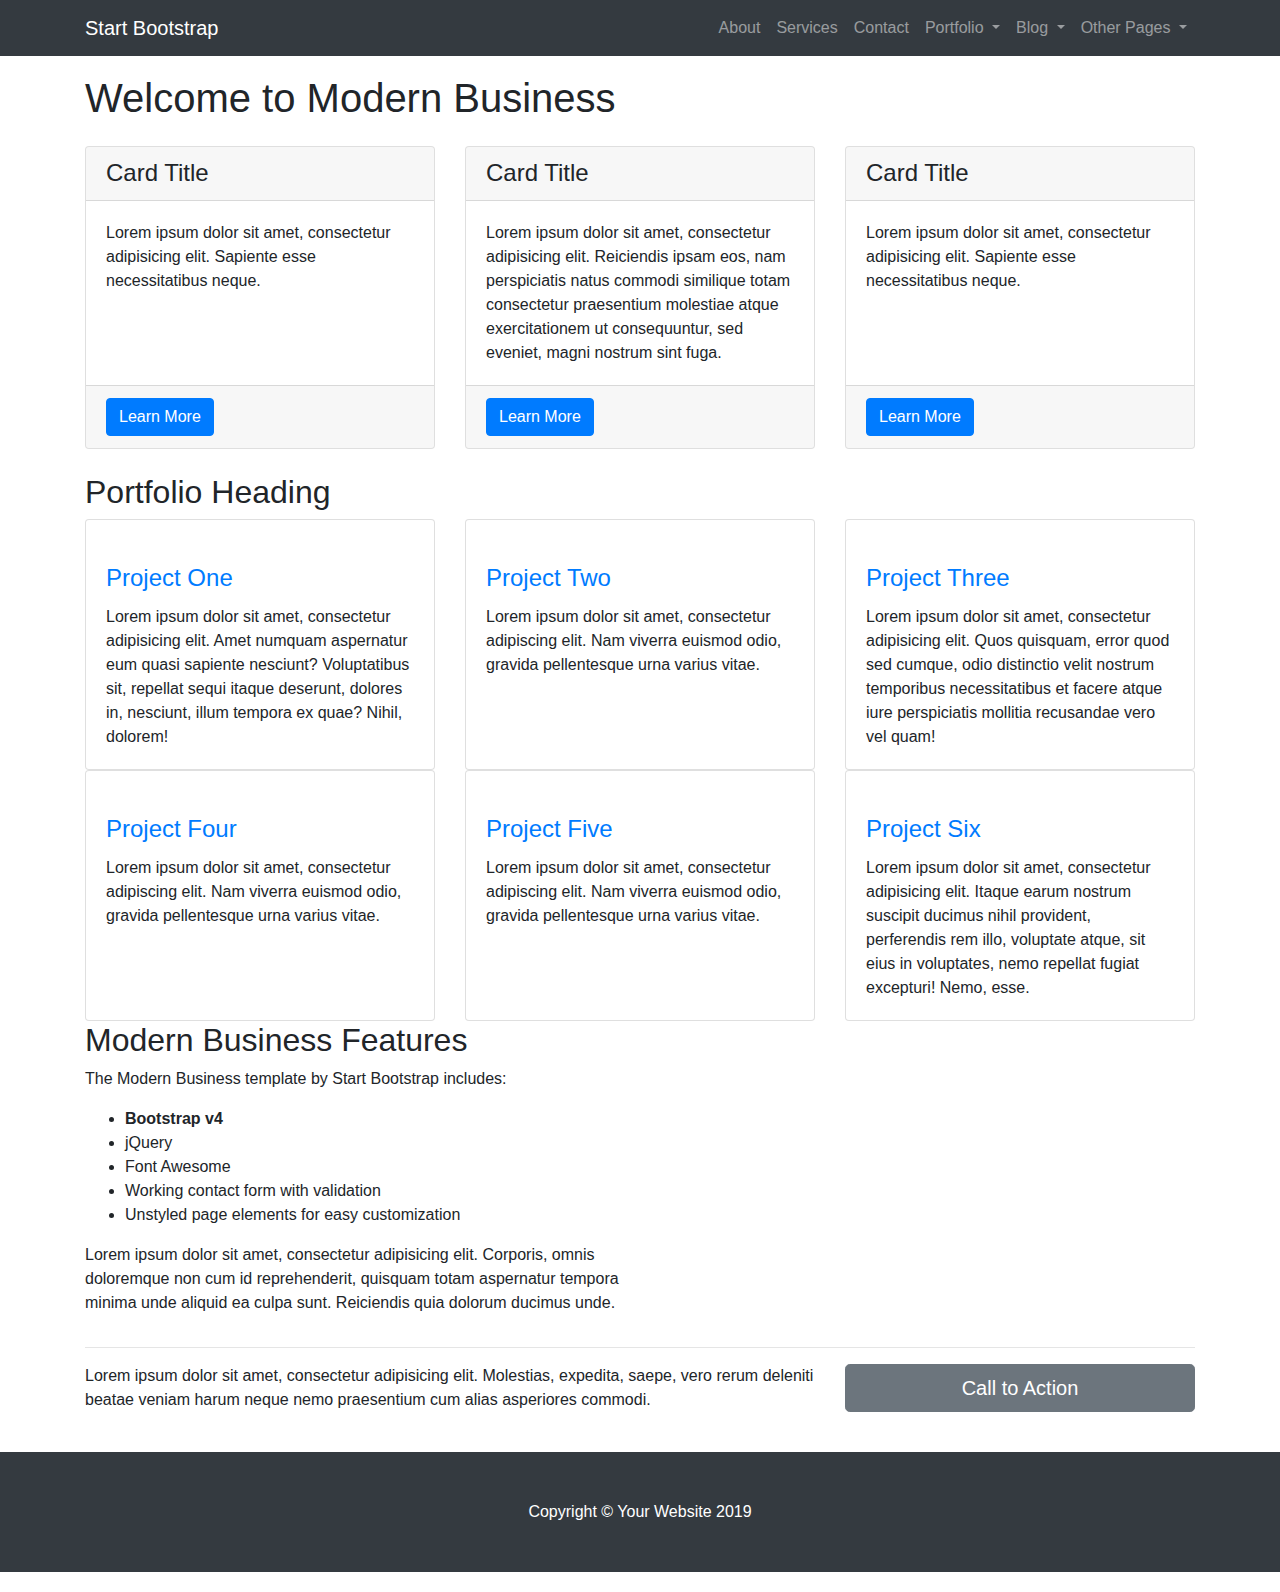
==== index.html @ 8ac65d3d "Initial commit" ====
<!doctype html>
<!--[if lt IE 7]>      <html class="no-js lt-ie9 lt-ie8 lt-ie7" lang=""> <![endif]-->
<!--[if IE 7]>         <html class="no-js lt-ie9 lt-ie8" lang=""> <![endif]-->
<!--[if IE 8]>         <html class="no-js lt-ie9" lang=""> <![endif]-->
<!--[if gt IE 8]><!-->
<html class="no-js" lang="">
<!--<![endif]-->

<head>
  <meta charset="utf-8">
  <meta http-equiv="X-UA-Compatible" content="IE=edge,chrome=1">
  <title></title>
  <meta name="description" content="">
  <meta name="viewport" content="width=device-width, initial-scale=1">
  <link rel="apple-touch-icon" href="apple-touch-icon.png">

  <link rel="stylesheet" href="https://stackpath.bootstrapcdn.com/bootstrap/4.3.1/css/bootstrap.min.css"
    integrity="sha384-ggOyR0iXCbMQv3Xipma34MD+dH/1fQ784/j6cY/iJTQUOhcWr7x9JvoRxT2MZw1T" crossorigin="anonymous">
  <style>
    body {
      padding-top: 50px;
      padding-bottom: 20px;
    }
  </style>
  <link rel="stylesheet" href="css/main.css">

</head>

<body>

  <body>

    <!-- Navigation -->
    <nav class="navbar fixed-top navbar-expand-lg navbar-dark bg-dark fixed-top">
      <div class="container">
        <a class="navbar-brand" href="index.html">Start Bootstrap</a>
        <button class="navbar-toggler navbar-toggler-right" type="button" data-toggle="collapse" data-target="#navbarResponsive" aria-controls="navbarResponsive" aria-expanded="false" aria-label="Toggle navigation">
          <span class="navbar-toggler-icon"></span>
        </button>
        <div class="collapse navbar-collapse" id="navbarResponsive">
          <ul class="navbar-nav ml-auto">
            <li class="nav-item">
              <a class="nav-link" href="about.html">About</a>
            </li>
            <li class="nav-item">
              <a class="nav-link" href="services.html">Services</a>
            </li>
            <li class="nav-item">
              <a class="nav-link" href="contact.html">Contact</a>
            </li>
            <li class="nav-item dropdown">
              <a class="nav-link dropdown-toggle" href="#" id="navbarDropdownPortfolio" data-toggle="dropdown" aria-haspopup="true" aria-expanded="false">
                Portfolio
              </a>
              <div class="dropdown-menu dropdown-menu-right" aria-labelledby="navbarDropdownPortfolio">
                <a class="dropdown-item" href="portfolio-1-col.html">1 Column Portfolio</a>
                <a class="dropdown-item" href="portfolio-2-col.html">2 Column Portfolio</a>
                <a class="dropdown-item" href="portfolio-3-col.html">3 Column Portfolio</a>
                <a class="dropdown-item" href="portfolio-4-col.html">4 Column Portfolio</a>
                <a class="dropdown-item" href="portfolio-item.html">Single Portfolio Item</a>
              </div>
            </li>
            <li class="nav-item dropdown">
              <a class="nav-link dropdown-toggle" href="#" id="navbarDropdownBlog" data-toggle="dropdown" aria-haspopup="true" aria-expanded="false">
                Blog
              </a>
              <div class="dropdown-menu dropdown-menu-right" aria-labelledby="navbarDropdownBlog">
                <a class="dropdown-item" href="blog-home-1.html">Blog Home 1</a>
                <a class="dropdown-item" href="blog-home-2.html">Blog Home 2</a>
                <a class="dropdown-item" href="blog-post.html">Blog Post</a>
              </div>
            </li>
            <li class="nav-item dropdown">
              <a class="nav-link dropdown-toggle" href="#" id="navbarDropdownBlog" data-toggle="dropdown" aria-haspopup="true" aria-expanded="false">
                Other Pages
              </a>
              <div class="dropdown-menu dropdown-menu-right" aria-labelledby="navbarDropdownBlog">
                <a class="dropdown-item" href="full-width.html">Full Width Page</a>
                <a class="dropdown-item" href="sidebar.html">Sidebar Page</a>
                <a class="dropdown-item" href="faq.html">FAQ</a>
                <a class="dropdown-item" href="404.html">404</a>
                <a class="dropdown-item" href="pricing.html">Pricing Table</a>
              </div>
            </li>
          </ul>
        </div>
      </div>
    </nav>
  
    <header>
      <div id="carouselExampleIndicators" class="carousel slide" data-ride="carousel">
        <ol class="carousel-indicators">
          <li data-target="#carouselExampleIndicators" data-slide-to="0" class="active"></li>
          <li data-target="#carouselExampleIndicators" data-slide-to="1"></li>
          <li data-target="#carouselExampleIndicators" data-slide-to="2"></li>
        </ol>
        <div class="carousel-inner" role="listbox">
          <!-- Slide One - Set the background image for this slide in the line below -->
          <div class="carousel-item active" style="background-image: url('http://placehold.it/1900x1080')">
            <div class="carousel-caption d-none d-md-block">
              <h3>First Slide</h3>
              <p>This is a description for the first slide.</p>
            </div>
          </div>
          <!-- Slide Two - Set the background image for this slide in the line below -->
          <div class="carousel-item" style="background-image: url('http://placehold.it/1900x1080')">
            <div class="carousel-caption d-none d-md-block">
              <h3>Second Slide</h3>
              <p>This is a description for the second slide.</p>
            </div>
          </div>
          <!-- Slide Three - Set the background image for this slide in the line below -->
          <div class="carousel-item" style="background-image: url('http://placehold.it/1900x1080')">
            <div class="carousel-caption d-none d-md-block">
              <h3>Third Slide</h3>
              <p>This is a description for the third slide.</p>
            </div>
          </div>
        </div>
        <a class="carousel-control-prev" href="#carouselExampleIndicators" role="button" data-slide="prev">
          <span class="carousel-control-prev-icon" aria-hidden="true"></span>
          <span class="sr-only">Previous</span>
        </a>
        <a class="carousel-control-next" href="#carouselExampleIndicators" role="button" data-slide="next">
          <span class="carousel-control-next-icon" aria-hidden="true"></span>
          <span class="sr-only">Next</span>
        </a>
      </div>
    </header>
  
    <!-- Page Content -->
    <div class="container">
  
      <h1 class="my-4">Welcome to Modern Business</h1>
  
      <!-- Marketing Icons Section -->
      <div class="row">
        <div class="col-lg-4 mb-4">
          <div class="card h-100">
            <h4 class="card-header">Card Title</h4>
            <div class="card-body">
              <p class="card-text">Lorem ipsum dolor sit amet, consectetur adipisicing elit. Sapiente esse necessitatibus neque.</p>
            </div>
            <div class="card-footer">
              <a href="#" class="btn btn-primary">Learn More</a>
            </div>
          </div>
        </div>
        <div class="col-lg-4 mb-4">
          <div class="card h-100">
            <h4 class="card-header">Card Title</h4>
            <div class="card-body">
              <p class="card-text">Lorem ipsum dolor sit amet, consectetur adipisicing elit. Reiciendis ipsam eos, nam perspiciatis natus commodi similique totam consectetur praesentium molestiae atque exercitationem ut consequuntur, sed eveniet, magni nostrum sint fuga.</p>
            </div>
            <div class="card-footer">
              <a href="#" class="btn btn-primary">Learn More</a>
            </div>
          </div>
        </div>
        <div class="col-lg-4 mb-4">
          <div class="card h-100">
            <h4 class="card-header">Card Title</h4>
            <div class="card-body">
              <p class="card-text">Lorem ipsum dolor sit amet, consectetur adipisicing elit. Sapiente esse necessitatibus neque.</p>
            </div>
            <div class="card-footer">
              <a href="#" class="btn btn-primary">Learn More</a>
            </div>
          </div>
        </div>
      </div>
      <!-- /.row -->
  
      <!-- Portfolio Section -->
      <h2>Portfolio Heading</h2>
  
      <div class="row">
        <div class="col-lg-4 col-sm-6 portfolio-item">
          <div class="card h-100">
            <a href="#"><img class="card-img-top" src="http://placehold.it/700x400" alt=""></a>
            <div class="card-body">
              <h4 class="card-title">
                <a href="#">Project One</a>
              </h4>
              <p class="card-text">Lorem ipsum dolor sit amet, consectetur adipisicing elit. Amet numquam aspernatur eum quasi sapiente nesciunt? Voluptatibus sit, repellat sequi itaque deserunt, dolores in, nesciunt, illum tempora ex quae? Nihil, dolorem!</p>
            </div>
          </div>
        </div>
        <div class="col-lg-4 col-sm-6 portfolio-item">
          <div class="card h-100">
            <a href="#"><img class="card-img-top" src="http://placehold.it/700x400" alt=""></a>
            <div class="card-body">
              <h4 class="card-title">
                <a href="#">Project Two</a>
              </h4>
              <p class="card-text">Lorem ipsum dolor sit amet, consectetur adipiscing elit. Nam viverra euismod odio, gravida pellentesque urna varius vitae.</p>
            </div>
          </div>
        </div>
        <div class="col-lg-4 col-sm-6 portfolio-item">
          <div class="card h-100">
            <a href="#"><img class="card-img-top" src="http://placehold.it/700x400" alt=""></a>
            <div class="card-body">
              <h4 class="card-title">
                <a href="#">Project Three</a>
              </h4>
              <p class="card-text">Lorem ipsum dolor sit amet, consectetur adipisicing elit. Quos quisquam, error quod sed cumque, odio distinctio velit nostrum temporibus necessitatibus et facere atque iure perspiciatis mollitia recusandae vero vel quam!</p>
            </div>
          </div>
        </div>
        <div class="col-lg-4 col-sm-6 portfolio-item">
          <div class="card h-100">
            <a href="#"><img class="card-img-top" src="http://placehold.it/700x400" alt=""></a>
            <div class="card-body">
              <h4 class="card-title">
                <a href="#">Project Four</a>
              </h4>
              <p class="card-text">Lorem ipsum dolor sit amet, consectetur adipiscing elit. Nam viverra euismod odio, gravida pellentesque urna varius vitae.</p>
            </div>
          </div>
        </div>
        <div class="col-lg-4 col-sm-6 portfolio-item">
          <div class="card h-100">
            <a href="#"><img class="card-img-top" src="http://placehold.it/700x400" alt=""></a>
            <div class="card-body">
              <h4 class="card-title">
                <a href="#">Project Five</a>
              </h4>
              <p class="card-text">Lorem ipsum dolor sit amet, consectetur adipiscing elit. Nam viverra euismod odio, gravida pellentesque urna varius vitae.</p>
            </div>
          </div>
        </div>
        <div class="col-lg-4 col-sm-6 portfolio-item">
          <div class="card h-100">
            <a href="#"><img class="card-img-top" src="http://placehold.it/700x400" alt=""></a>
            <div class="card-body">
              <h4 class="card-title">
                <a href="#">Project Six</a>
              </h4>
              <p class="card-text">Lorem ipsum dolor sit amet, consectetur adipisicing elit. Itaque earum nostrum suscipit ducimus nihil provident, perferendis rem illo, voluptate atque, sit eius in voluptates, nemo repellat fugiat excepturi! Nemo, esse.</p>
            </div>
          </div>
        </div>
      </div>
      <!-- /.row -->
  
      <!-- Features Section -->
      <div class="row">
        <div class="col-lg-6">
          <h2>Modern Business Features</h2>
          <p>The Modern Business template by Start Bootstrap includes:</p>
          <ul>
            <li>
              <strong>Bootstrap v4</strong>
            </li>
            <li>jQuery</li>
            <li>Font Awesome</li>
            <li>Working contact form with validation</li>
            <li>Unstyled page elements for easy customization</li>
          </ul>
          <p>Lorem ipsum dolor sit amet, consectetur adipisicing elit. Corporis, omnis doloremque non cum id reprehenderit, quisquam totam aspernatur tempora minima unde aliquid ea culpa sunt. Reiciendis quia dolorum ducimus unde.</p>
        </div>
        <div class="col-lg-6">
          <img class="img-fluid rounded" src="http://placehold.it/700x450" alt="">
        </div>
      </div>
      <!-- /.row -->
  
      <hr>
  
      <!-- Call to Action Section -->
      <div class="row mb-4">
        <div class="col-md-8">
          <p>Lorem ipsum dolor sit amet, consectetur adipisicing elit. Molestias, expedita, saepe, vero rerum deleniti beatae veniam harum neque nemo praesentium cum alias asperiores commodi.</p>
        </div>
        <div class="col-md-4">
          <a class="btn btn-lg btn-secondary btn-block" href="#">Call to Action</a>
        </div>
      </div>
  
    </div>
    <!-- /.container -->
  
    <!-- Footer -->
    <footer class="py-5 bg-dark">
      <div class="container">
        <p class="m-0 text-center text-white">Copyright &copy; Your Website 2019</p>
      </div>
      <!-- /.container -->
    </footer>
  
  </div> <!-- /container -->
  <script src="https://code.jquery.com/jquery-3.3.1.slim.min.js"
    integrity="sha384-q8i/X+965DzO0rT7abK41JStQIAqVgRVzpbzo5smXKp4YfRvH+8abtTE1Pi6jizo" crossorigin="anonymous">
  </script>
  <script src="https://cdnjs.cloudflare.com/ajax/libs/popper.js/1.14.7/umd/popper.min.js"
    integrity="sha384-UO2eT0CpHqdSJQ6hJty5KVphtPhzWj9WO1clHTMGa3JDZwrnQq4sF86dIHNDz0W1" crossorigin="anonymous">
  </script>
  <script src="https://stackpath.bootstrapcdn.com/bootstrap/4.3.1/js/bootstrap.min.js"
    integrity="sha384-JjSmVgyd0p3pXB1rRibZUAYoIIy6OrQ6VrjIEaFf/nJGzIxFDsf4x0xIM+B07jRM" crossorigin="anonymous">
  </script>

  <script src="js/main.js"></script>

</body>

</html>
---- css/main.css ----
/* ==========================================================================
   Author's custom styles
   ========================================================================== */
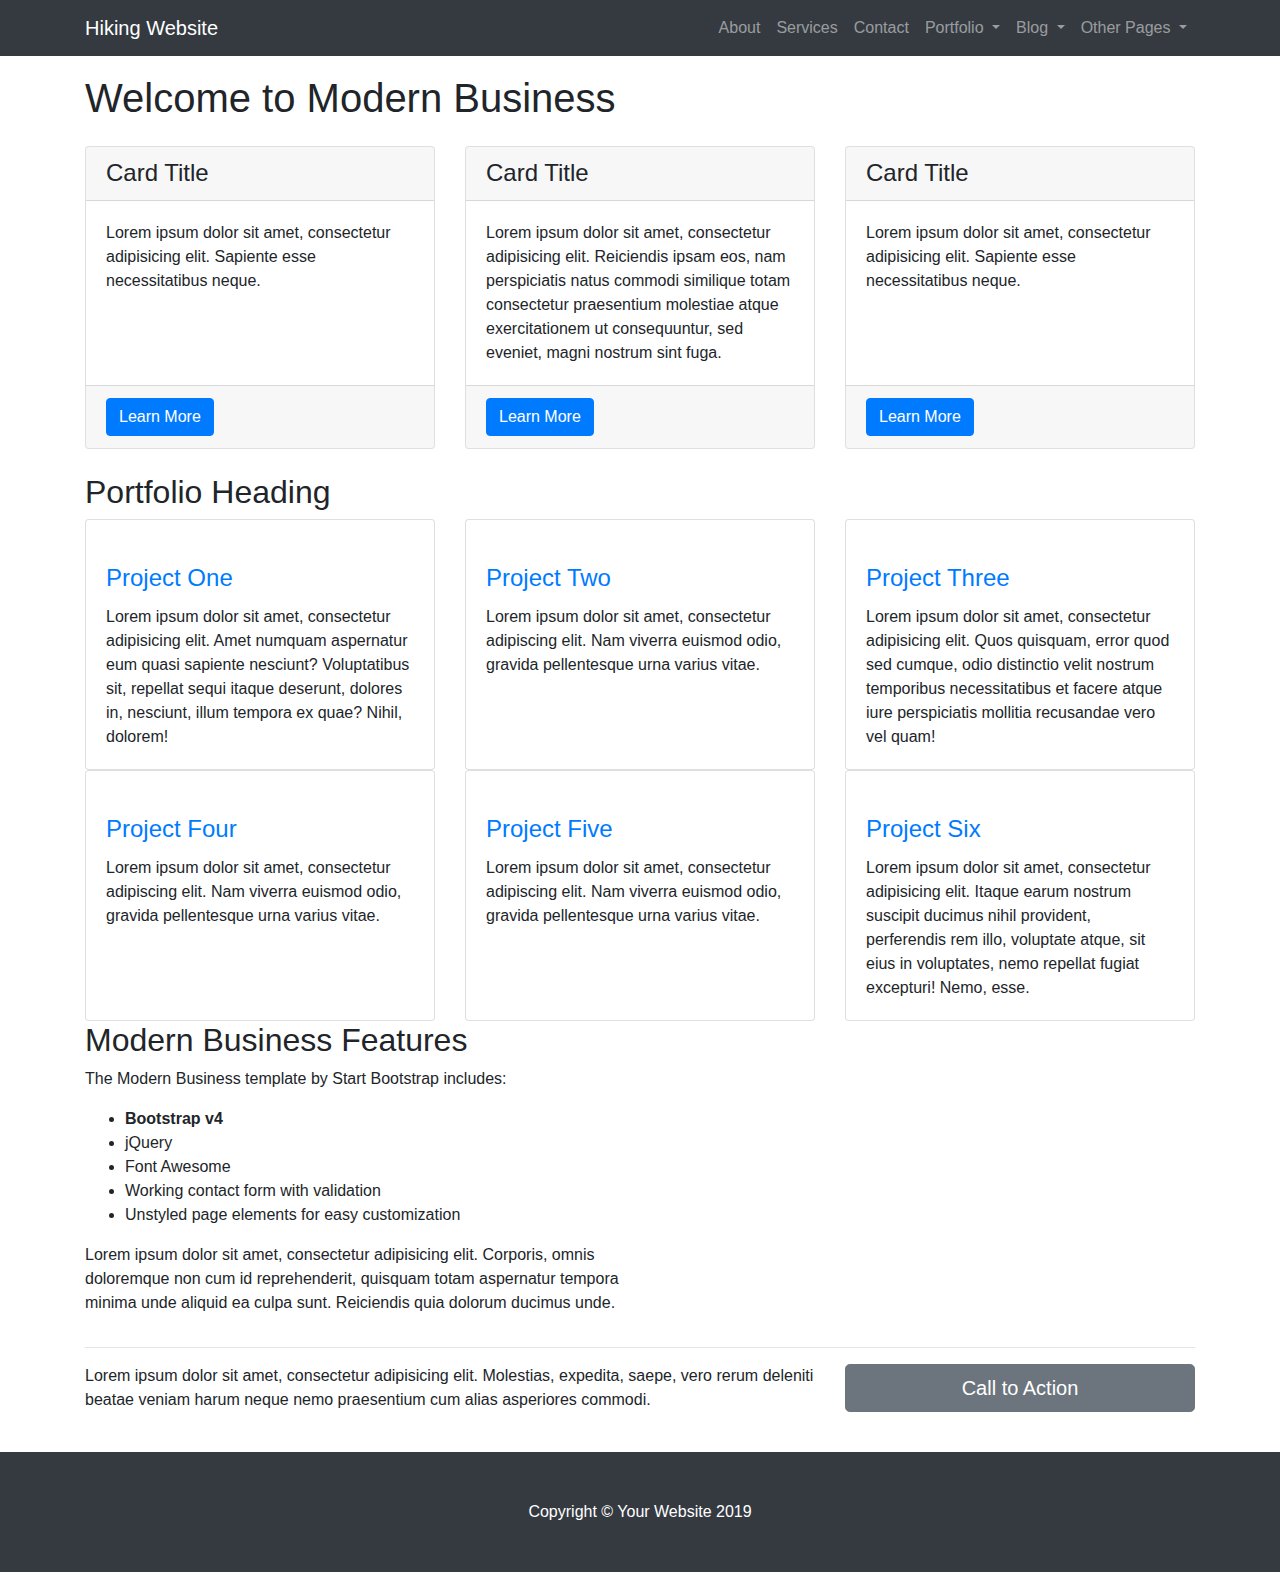
==== commit 7c68fbbe: "placeholder brand navigation" ====
--- a/index.html
+++ b/index.html
@@ -16,6 +16,9 @@
 
   <link rel="stylesheet" href="https://stackpath.bootstrapcdn.com/bootstrap/4.3.1/css/bootstrap.min.css"
     integrity="sha384-ggOyR0iXCbMQv3Xipma34MD+dH/1fQ784/j6cY/iJTQUOhcWr7x9JvoRxT2MZw1T" crossorigin="anonymous">
+
+
+
   <style>
     body {
       padding-top: 50px;
@@ -33,7 +36,7 @@
     <!-- Navigation -->
     <nav class="navbar fixed-top navbar-expand-lg navbar-dark bg-dark fixed-top">
       <div class="container">
-        <a class="navbar-brand" href="index.html">Start Bootstrap</a>
+        <a class="navbar-brand" href="index.html">Hiking Website</a>
         <button class="navbar-toggler navbar-toggler-right" type="button" data-toggle="collapse" data-target="#navbarResponsive" aria-controls="navbarResponsive" aria-expanded="false" aria-label="Toggle navigation">
           <span class="navbar-toggler-icon"></span>
         </button>
@@ -302,6 +305,7 @@
 
   <script src="js/main.js"></script>
 
+
 </body>
 
 </html>--- a/css/main.css
+++ b/css/main.css
@@ -3,6 +3,10 @@
 /* ==========================================================================
    Author's custom styles
    ========================================================================== */
+
+#check-in-item {
+   display: none;
+}
 
 
 
@@ -18,5 +22,3 @@
 
 
 
-
-
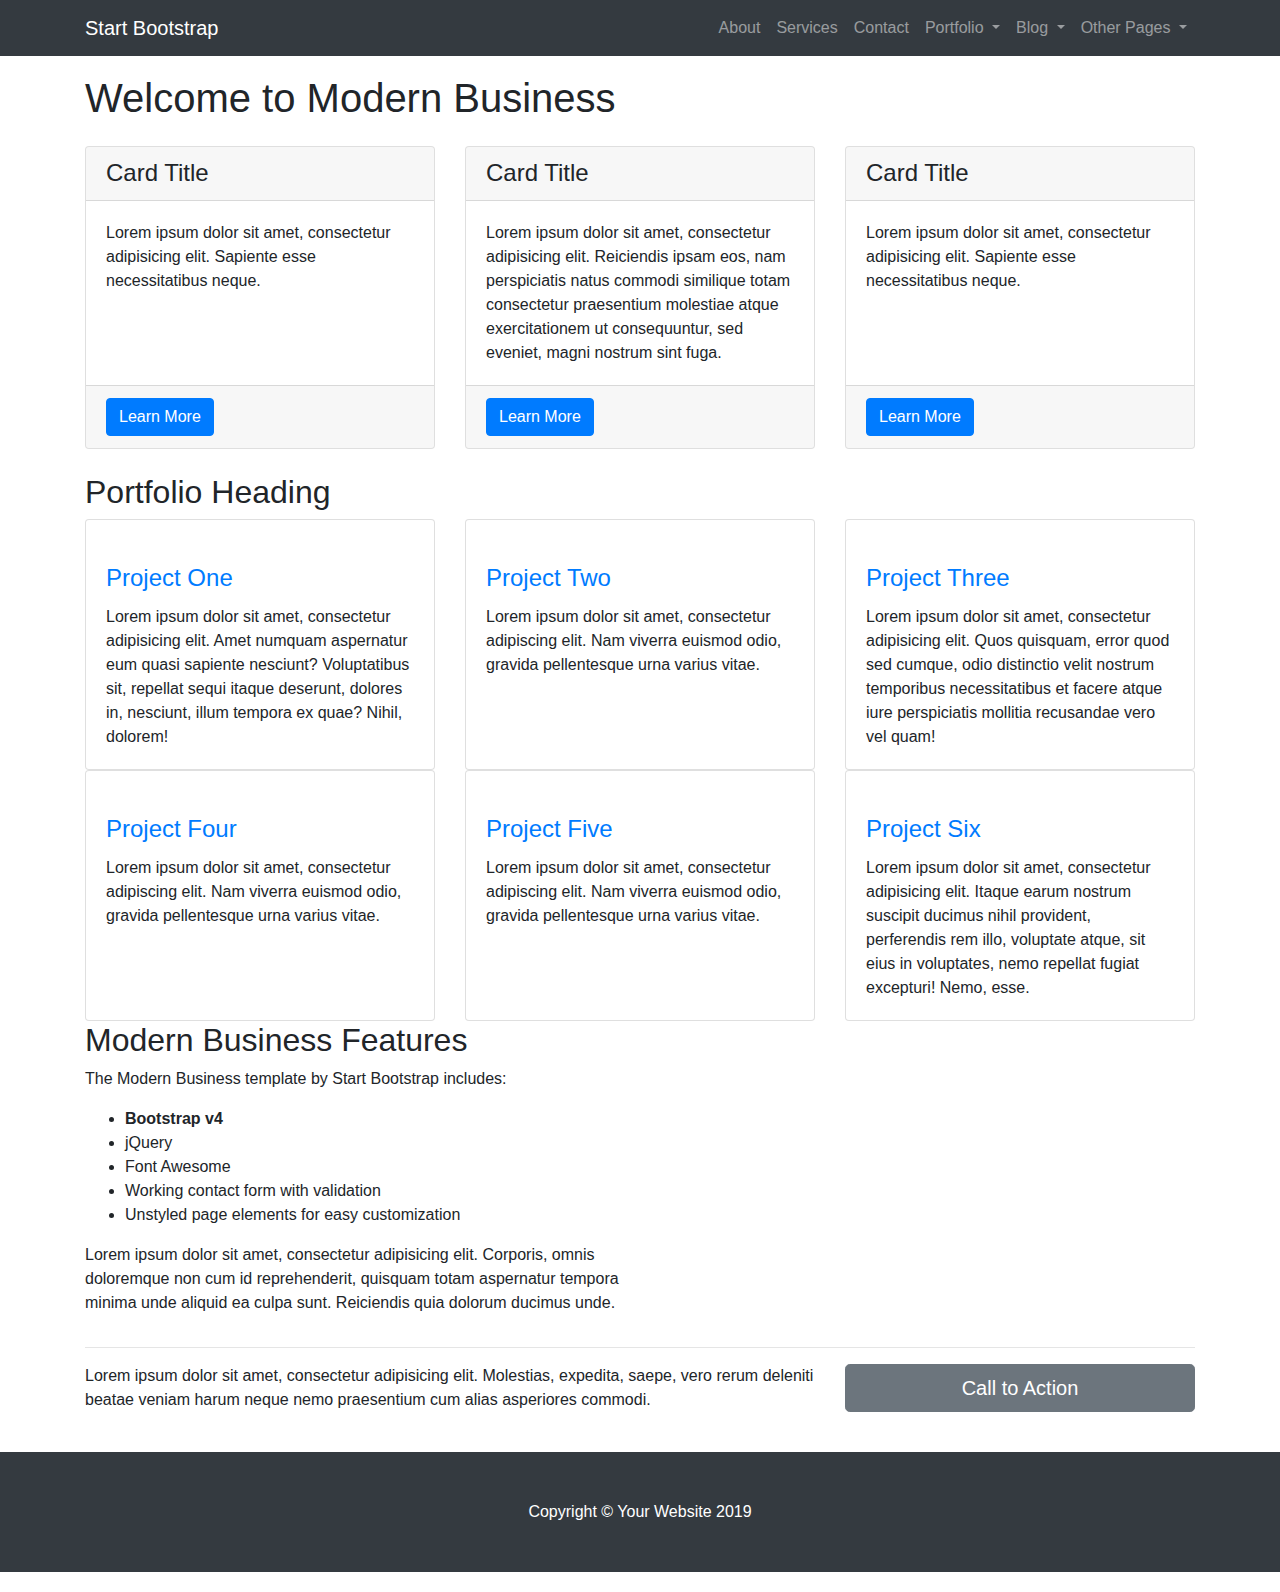
==== commit 0ff6e01f: "adding changes for issue 2 Web Analytics most popular pages" ====
--- a/index.html
+++ b/index.html
@@ -17,6 +17,17 @@
   <link rel="stylesheet" href="https://stackpath.bootstrapcdn.com/bootstrap/4.3.1/css/bootstrap.min.css"
     integrity="sha384-ggOyR0iXCbMQv3Xipma34MD+dH/1fQ784/j6cY/iJTQUOhcWr7x9JvoRxT2MZw1T" crossorigin="anonymous">
 
+<!-- Web Analytics Opt Out-->
+<script src="js/web-analytics-opt-out.js"></script>
+<!-- Global site tag (gtag.js) - Google Analytics -->
+<script async src="https://www.googletagmanager.com/gtag/js?id=UA-173559944-1"></script>
+<script>
+  window.dataLayer = window.dataLayer || [];
+  function gtag(){dataLayer.push(arguments);}
+  gtag('js', new Date());
+
+  gtag('config', 'UA-173559944-1');
+</script>
 
 
   <style>
@@ -27,6 +38,7 @@
   </style>
   <link rel="stylesheet" href="css/main.css">
 
+
 </head>
 
 <body>
@@ -36,7 +48,7 @@
     <!-- Navigation -->
     <nav class="navbar fixed-top navbar-expand-lg navbar-dark bg-dark fixed-top">
       <div class="container">
-        <a class="navbar-brand" href="index.html">Hiking Website</a>
+        <a class="navbar-brand" href="index.html">Start Bootstrap</a>
         <button class="navbar-toggler navbar-toggler-right" type="button" data-toggle="collapse" data-target="#navbarResponsive" aria-controls="navbarResponsive" aria-expanded="false" aria-label="Toggle navigation">
           <span class="navbar-toggler-icon"></span>
         </button>
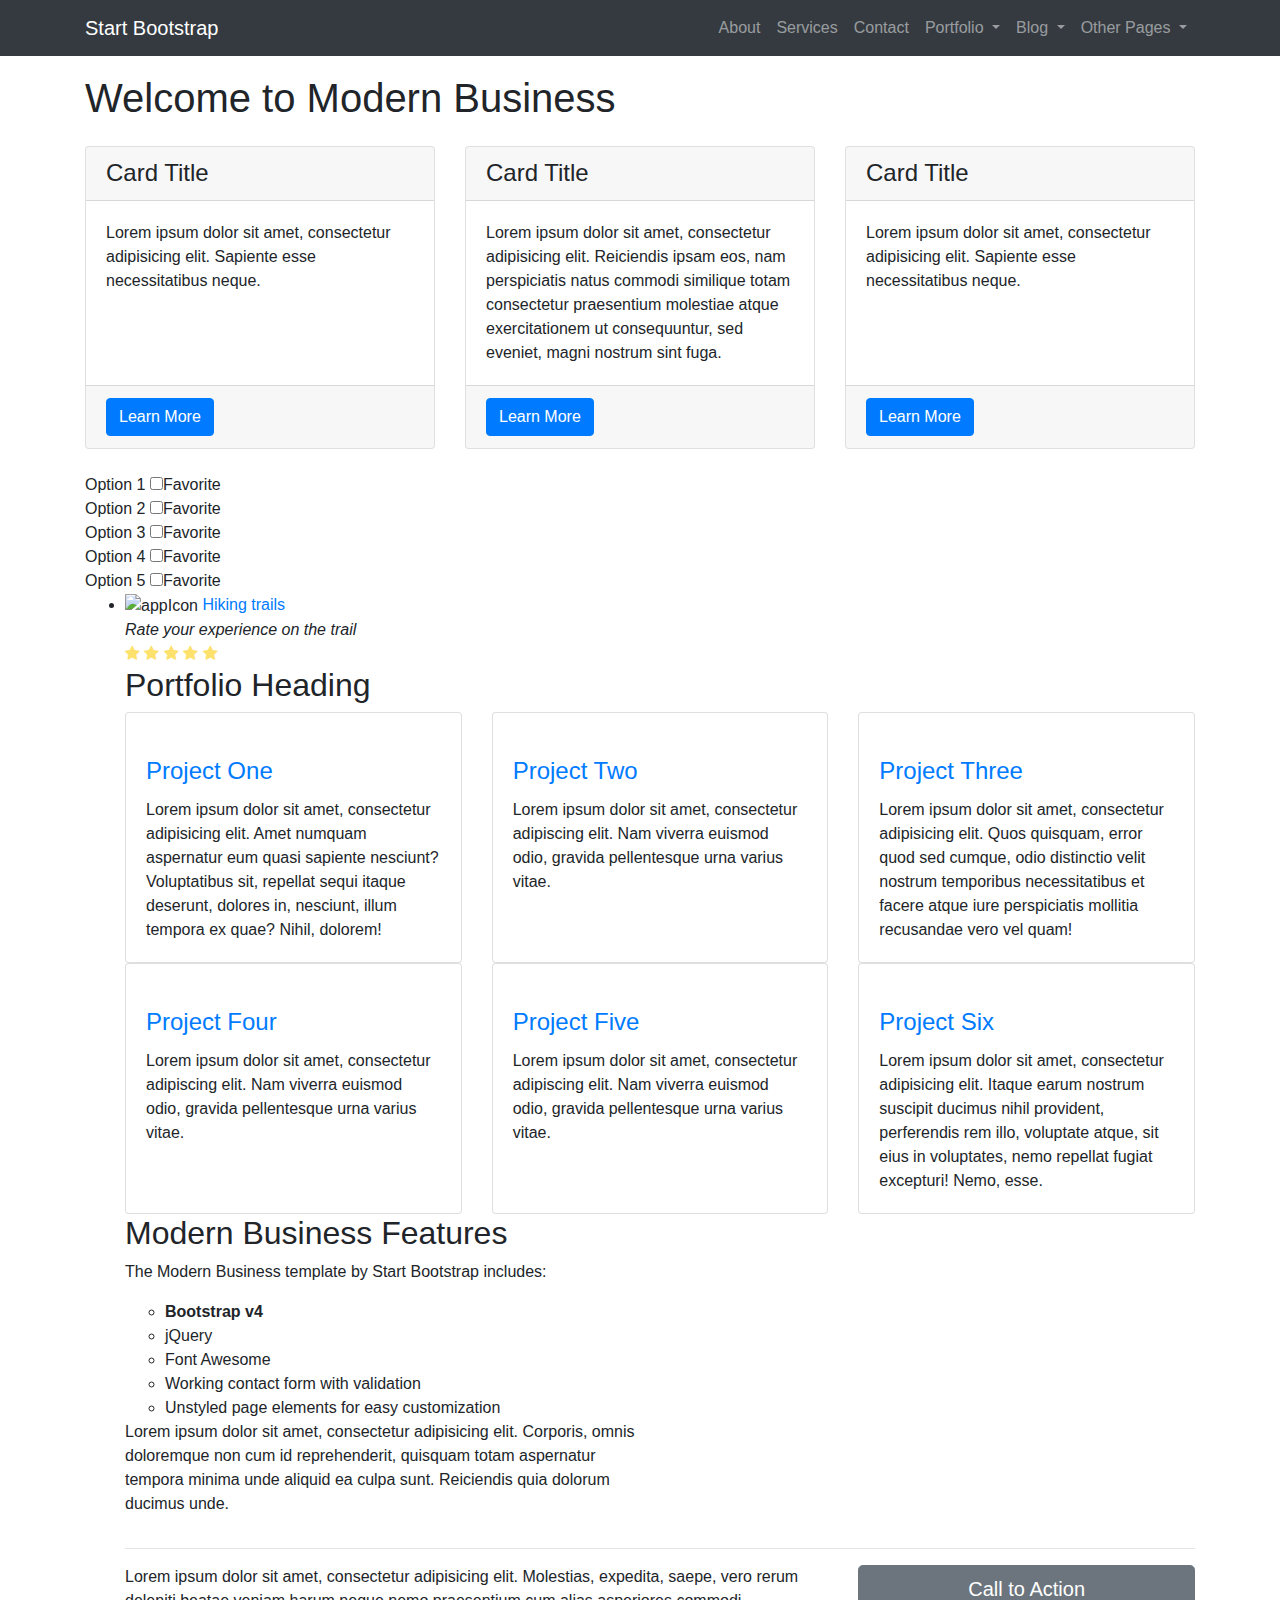
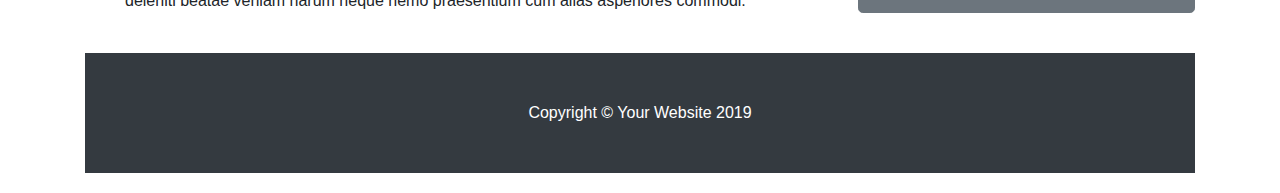
==== commit 2c3b81f3: "add user rating" ====
--- a/index.html
+++ b/index.html
@@ -3,7 +3,7 @@
 <!--[if IE 7]>         <html class="no-js lt-ie9 lt-ie8" lang=""> <![endif]-->
 <!--[if IE 8]>         <html class="no-js lt-ie9" lang=""> <![endif]-->
 <!--[if gt IE 8]><!-->
-<html class="no-js" lang="">
+<html class="no-js" lang="en">
 <!--<![endif]-->
 
 <head>
@@ -14,20 +14,14 @@
   <meta name="viewport" content="width=device-width, initial-scale=1">
   <link rel="apple-touch-icon" href="apple-touch-icon.png">
 
+  <!-- Custom styles for this template -->
+  <link href="css/modern-business.css" rel="stylesheet">
+  <link href="css/style.css" rel="stylesheet">
+  
   <link rel="stylesheet" href="https://stackpath.bootstrapcdn.com/bootstrap/4.3.1/css/bootstrap.min.css"
     integrity="sha384-ggOyR0iXCbMQv3Xipma34MD+dH/1fQ784/j6cY/iJTQUOhcWr7x9JvoRxT2MZw1T" crossorigin="anonymous">
-
-<!-- Web Analytics Opt Out-->
-<script src="js/web-analytics-opt-out.js"></script>
-<!-- Global site tag (gtag.js) - Google Analytics -->
-<script async src="https://www.googletagmanager.com/gtag/js?id=UA-173559944-1"></script>
-<script>
-  window.dataLayer = window.dataLayer || [];
-  function gtag(){dataLayer.push(arguments);}
-  gtag('js', new Date());
-
-  gtag('config', 'UA-173559944-1');
-</script>
+<!-- Add icon library-- User Rating -->
+<link rel="stylesheet" href="https://cdnjs.cloudflare.com/ajax/libs/font-awesome/4.7.0/css/font-awesome.min.css">
 
 
   <style>
@@ -37,7 +31,6 @@
     }
   </style>
   <link rel="stylesheet" href="css/main.css">
-
 
 </head>
 
@@ -185,7 +178,33 @@
         </div>
       </div>
       <!-- /.row -->
-  
+
+
+      <!-- Add a favorite button-->
+      <form>   
+        <div id="scrollbox" class="" sytle="display: block">
+            <div id="1">Option 1 <input type='checkbox' class='handleFavorite'>Favorite</div>
+            <div id="2">Option 2 <input type='checkbox' class='handleFavorite'>Favorite</div>
+            <div id="3">Option 3 <input type='checkbox' class='handleFavorite'>Favorite</div>
+            <div id="4">Option 4 <input type='checkbox' class='handleFavorite'>Favorite</div>
+            <div id="5">Option 5 <input type='checkbox' class='handleFavorite'>Favorite</div>
+        </div>  
+      </form>
+
+       <!-- Search user ratings-->
+       <div class="trail-list">
+        <ul>
+                <li>
+                    <img src=""alt="appIcon" height="60" width="60">
+                    <a href="">Hiking trails</a>
+                    <figcaption><i>Rate your experience on the trail</i></figcaption>
+                  <div class="rating">
+                    <span style=" color: #FDE16D;"  class="fa fa-star"></span>
+                    <span style=" color: #FDE16D;" class="fa fa-star "></span>
+                    <span style=" color: #FDE16D;" class="fa fa-star "></span>
+                    <span style=" color: #FDE16D;" class="fa fa-star"></span>
+                    <span style=" color: #FDE16D;" class="fa fa-star"></span>
+                </div>
       <!-- Portfolio Section -->
       <h2>Portfolio Heading</h2>
   
--- a/css/main.css
+++ b/css/main.css
@@ -4,9 +4,22 @@
    Author's custom styles
    ========================================================================== */
 
-#check-in-item {
-   display: none;
-}
+/*user rating*/
+.rating > .fa:hover,
+  .rating > .fa:hover  ~ .fa{
+    text-shadow: 0 0 9px rgba(238, 255, 0, 0.788);
+    color: #FDE16D;
+    content: '\2605'; /* Full star in UTF-8 */
+    position: relative;
+    left: 0;
+    }
+
+    .fa.rated::before{
+        /* the :hover should come first */
+        content: '\2605';
+        color: #FDE16D;
+        font-size: 40px;
+      }
 
 
 
@@ -15,10 +28,3 @@
 
 
 
-
-
-
-
-
-
-
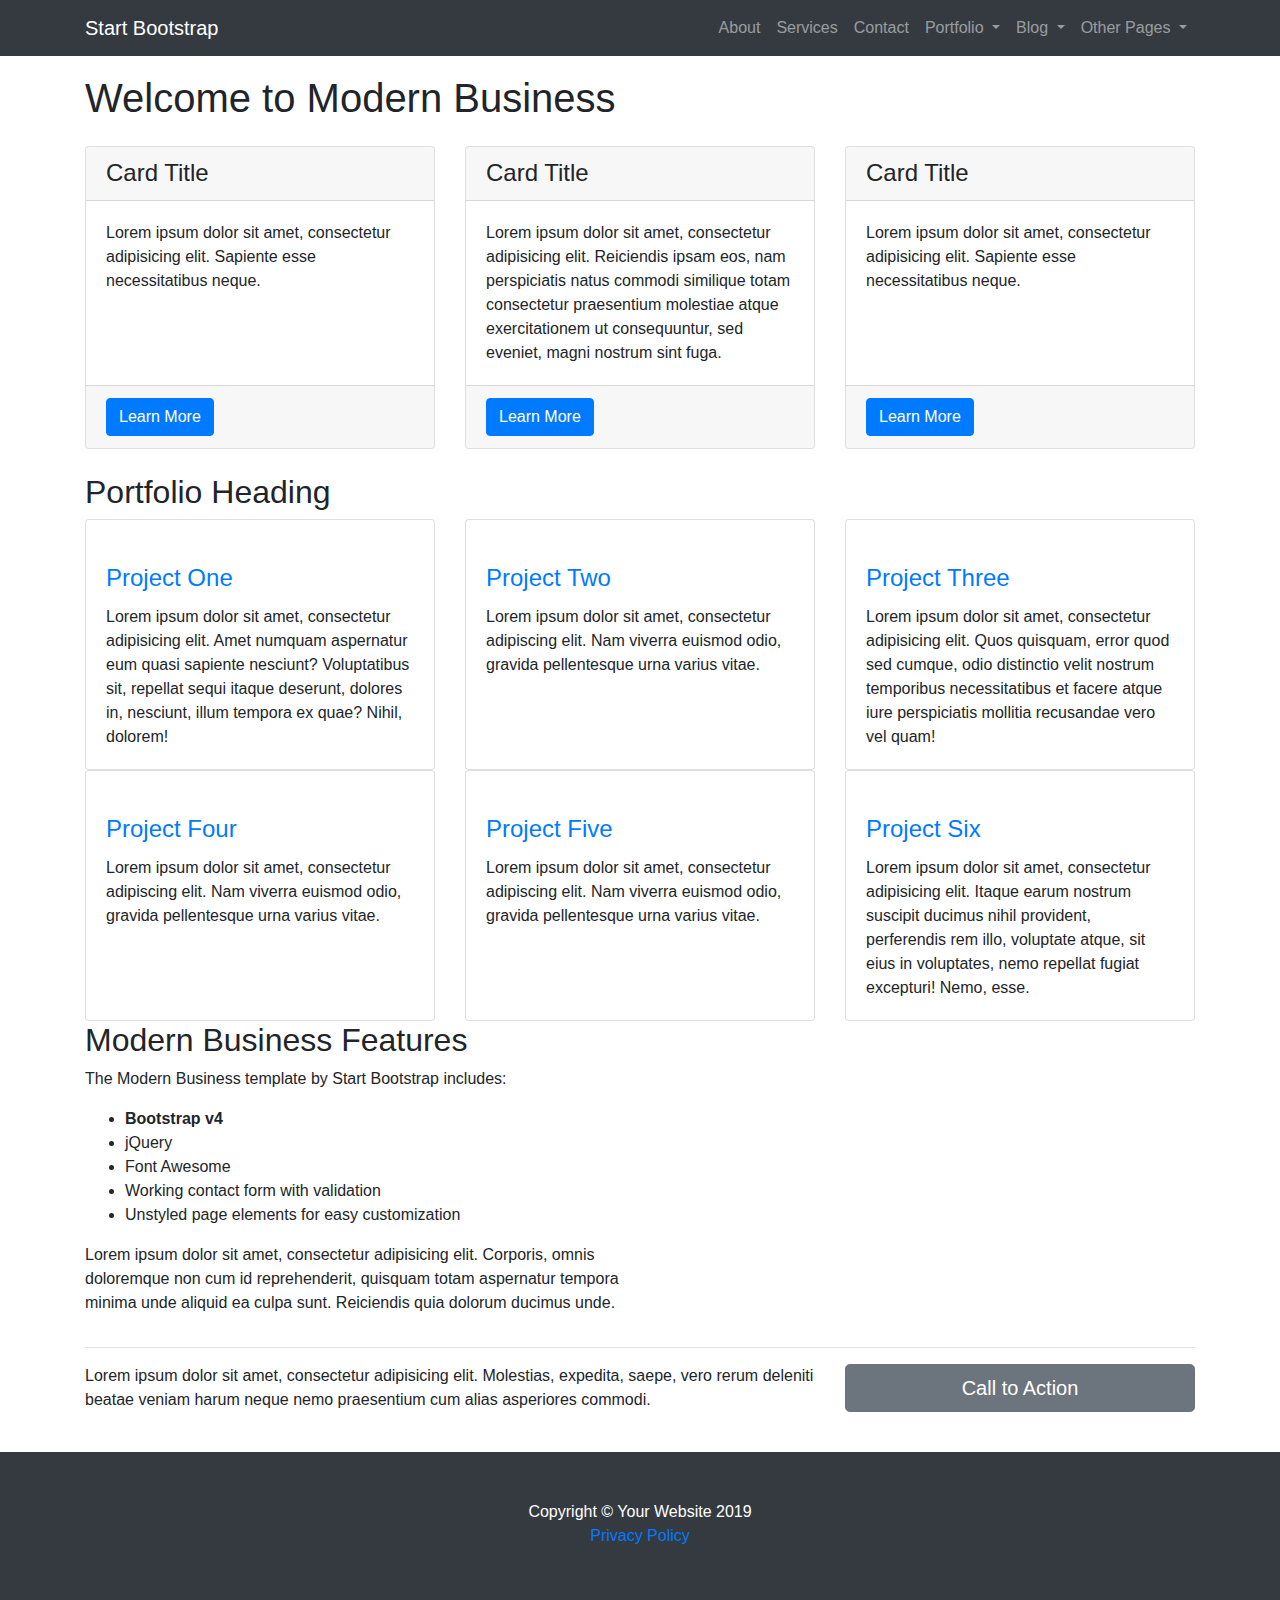
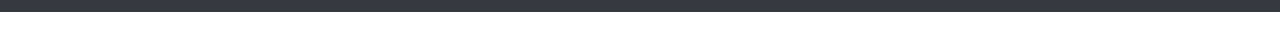
==== commit 800a035b: "Merge c09ff0c027b53e5d4b8d0857d32464208a61af75 into c1b7d12ea31edca9caf5133b35363bbbe96794f2" ====
--- a/index.html
+++ b/index.html
@@ -3,7 +3,7 @@
 <!--[if IE 7]>         <html class="no-js lt-ie9 lt-ie8" lang=""> <![endif]-->
 <!--[if IE 8]>         <html class="no-js lt-ie9" lang=""> <![endif]-->
 <!--[if gt IE 8]><!-->
-<html class="no-js" lang="en">
+<html class="no-js" lang="">
 <!--<![endif]-->
 
 <head>
@@ -14,14 +14,9 @@
   <meta name="viewport" content="width=device-width, initial-scale=1">
   <link rel="apple-touch-icon" href="apple-touch-icon.png">
 
-  <!-- Custom styles for this template -->
-  <link href="css/modern-business.css" rel="stylesheet">
-  <link href="css/style.css" rel="stylesheet">
-  
   <link rel="stylesheet" href="https://stackpath.bootstrapcdn.com/bootstrap/4.3.1/css/bootstrap.min.css"
     integrity="sha384-ggOyR0iXCbMQv3Xipma34MD+dH/1fQ784/j6cY/iJTQUOhcWr7x9JvoRxT2MZw1T" crossorigin="anonymous">
-<!-- Add icon library-- User Rating -->
-<link rel="stylesheet" href="https://cdnjs.cloudflare.com/ajax/libs/font-awesome/4.7.0/css/font-awesome.min.css">
+
 
 
   <style>
@@ -33,7 +28,7 @@
   <link rel="stylesheet" href="css/main.css">
 
 </head>
-
+<script src="js/web-analytics-opt-out.js"></script>
 <body>
 
   <body>
@@ -178,33 +173,7 @@
         </div>
       </div>
       <!-- /.row -->
-
-
-      <!-- Add a favorite button-->
-      <form>   
-        <div id="scrollbox" class="" sytle="display: block">
-            <div id="1">Option 1 <input type='checkbox' class='handleFavorite'>Favorite</div>
-            <div id="2">Option 2 <input type='checkbox' class='handleFavorite'>Favorite</div>
-            <div id="3">Option 3 <input type='checkbox' class='handleFavorite'>Favorite</div>
-            <div id="4">Option 4 <input type='checkbox' class='handleFavorite'>Favorite</div>
-            <div id="5">Option 5 <input type='checkbox' class='handleFavorite'>Favorite</div>
-        </div>  
-      </form>
-
-       <!-- Search user ratings-->
-       <div class="trail-list">
-        <ul>
-                <li>
-                    <img src=""alt="appIcon" height="60" width="60">
-                    <a href="">Hiking trails</a>
-                    <figcaption><i>Rate your experience on the trail</i></figcaption>
-                  <div class="rating">
-                    <span style=" color: #FDE16D;"  class="fa fa-star"></span>
-                    <span style=" color: #FDE16D;" class="fa fa-star "></span>
-                    <span style=" color: #FDE16D;" class="fa fa-star "></span>
-                    <span style=" color: #FDE16D;" class="fa fa-star"></span>
-                    <span style=" color: #FDE16D;" class="fa fa-star"></span>
-                </div>
+  
       <!-- Portfolio Section -->
       <h2>Portfolio Heading</h2>
   
@@ -319,6 +288,7 @@
     <footer class="py-5 bg-dark">
       <div class="container">
         <p class="m-0 text-center text-white">Copyright &copy; Your Website 2019</p>
+        <p class="text-center"><a href="/privacy-policy.html">Privacy Policy</a></p>
       </div>
       <!-- /.container -->
     </footer>
--- a/css/main.css
+++ b/css/main.css
@@ -4,22 +4,9 @@
    Author's custom styles
    ========================================================================== */
 
-/*user rating*/
-.rating > .fa:hover,
-  .rating > .fa:hover  ~ .fa{
-    text-shadow: 0 0 9px rgba(238, 255, 0, 0.788);
-    color: #FDE16D;
-    content: '\2605'; /* Full star in UTF-8 */
-    position: relative;
-    left: 0;
-    }
-
-    .fa.rated::before{
-        /* the :hover should come first */
-        content: '\2605';
-        color: #FDE16D;
-        font-size: 40px;
-      }
+#check-in-item {
+   display: none;
+}
 
 
 
@@ -28,3 +15,4 @@
 
 
 
+
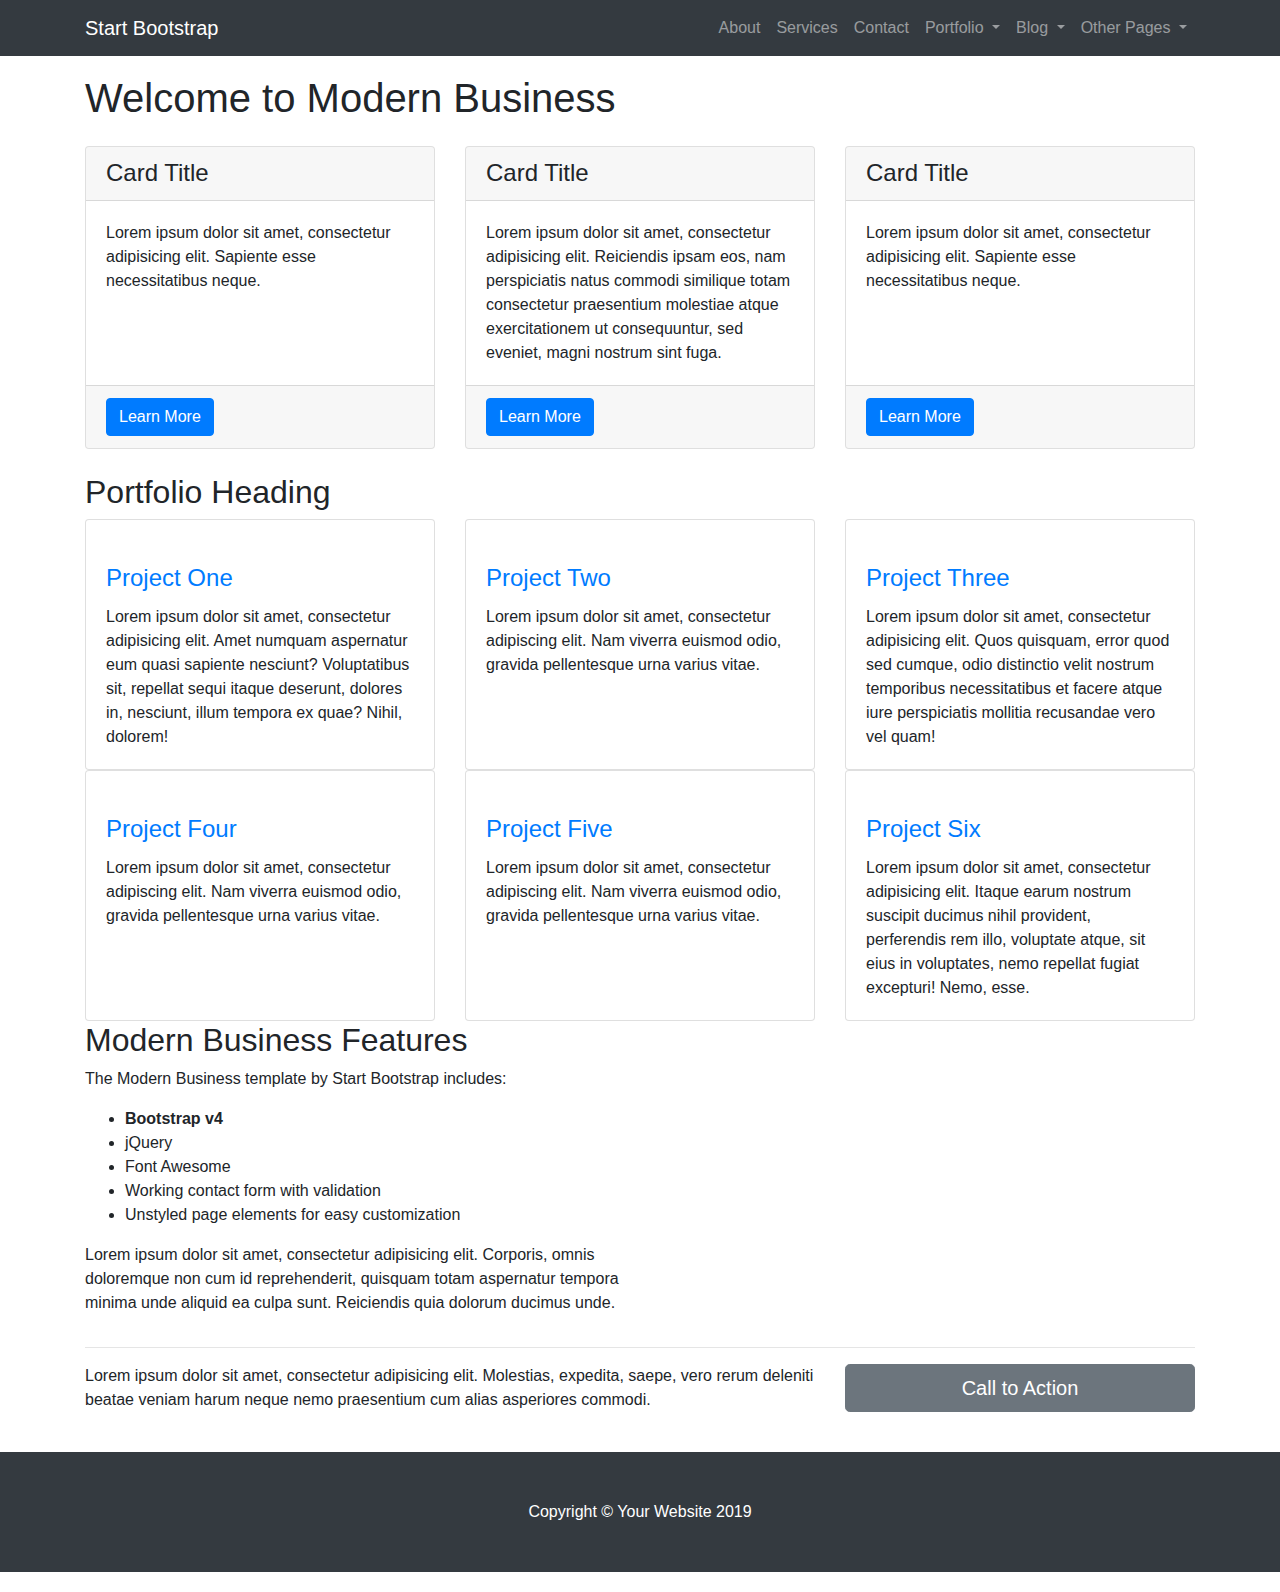
==== commit 817b57b7: "Merge f65b1f3a7e57f3697b4e93f8fd97ed846344dbb3 into c1b7d12ea31edca9caf5133b35363bbbe96794f2" ====
--- a/index.html
+++ b/index.html
@@ -17,6 +17,15 @@
   <link rel="stylesheet" href="https://stackpath.bootstrapcdn.com/bootstrap/4.3.1/css/bootstrap.min.css"
     integrity="sha384-ggOyR0iXCbMQv3Xipma34MD+dH/1fQ784/j6cY/iJTQUOhcWr7x9JvoRxT2MZw1T" crossorigin="anonymous">
 
+<!-- Global site tag (gtag.js) - Google Analytics -->
+<script async src="https://www.googletagmanager.com/gtag/js?id=UA-173559944-1"></script>
+<script>
+  window.dataLayer = window.dataLayer || [];
+  function gtag(){dataLayer.push(arguments);}
+  gtag('js', new Date());
+
+  gtag('config', 'UA-173559944-1');
+</script>
 
 
   <style>
@@ -27,8 +36,9 @@
   </style>
   <link rel="stylesheet" href="css/main.css">
 
+
 </head>
-<script src="js/web-analytics-opt-out.js"></script>
+
 <body>
 
   <body>
@@ -288,7 +298,6 @@
     <footer class="py-5 bg-dark">
       <div class="container">
         <p class="m-0 text-center text-white">Copyright &copy; Your Website 2019</p>
-        <p class="text-center"><a href="/privacy-policy.html">Privacy Policy</a></p>
       </div>
       <!-- /.container -->
     </footer>
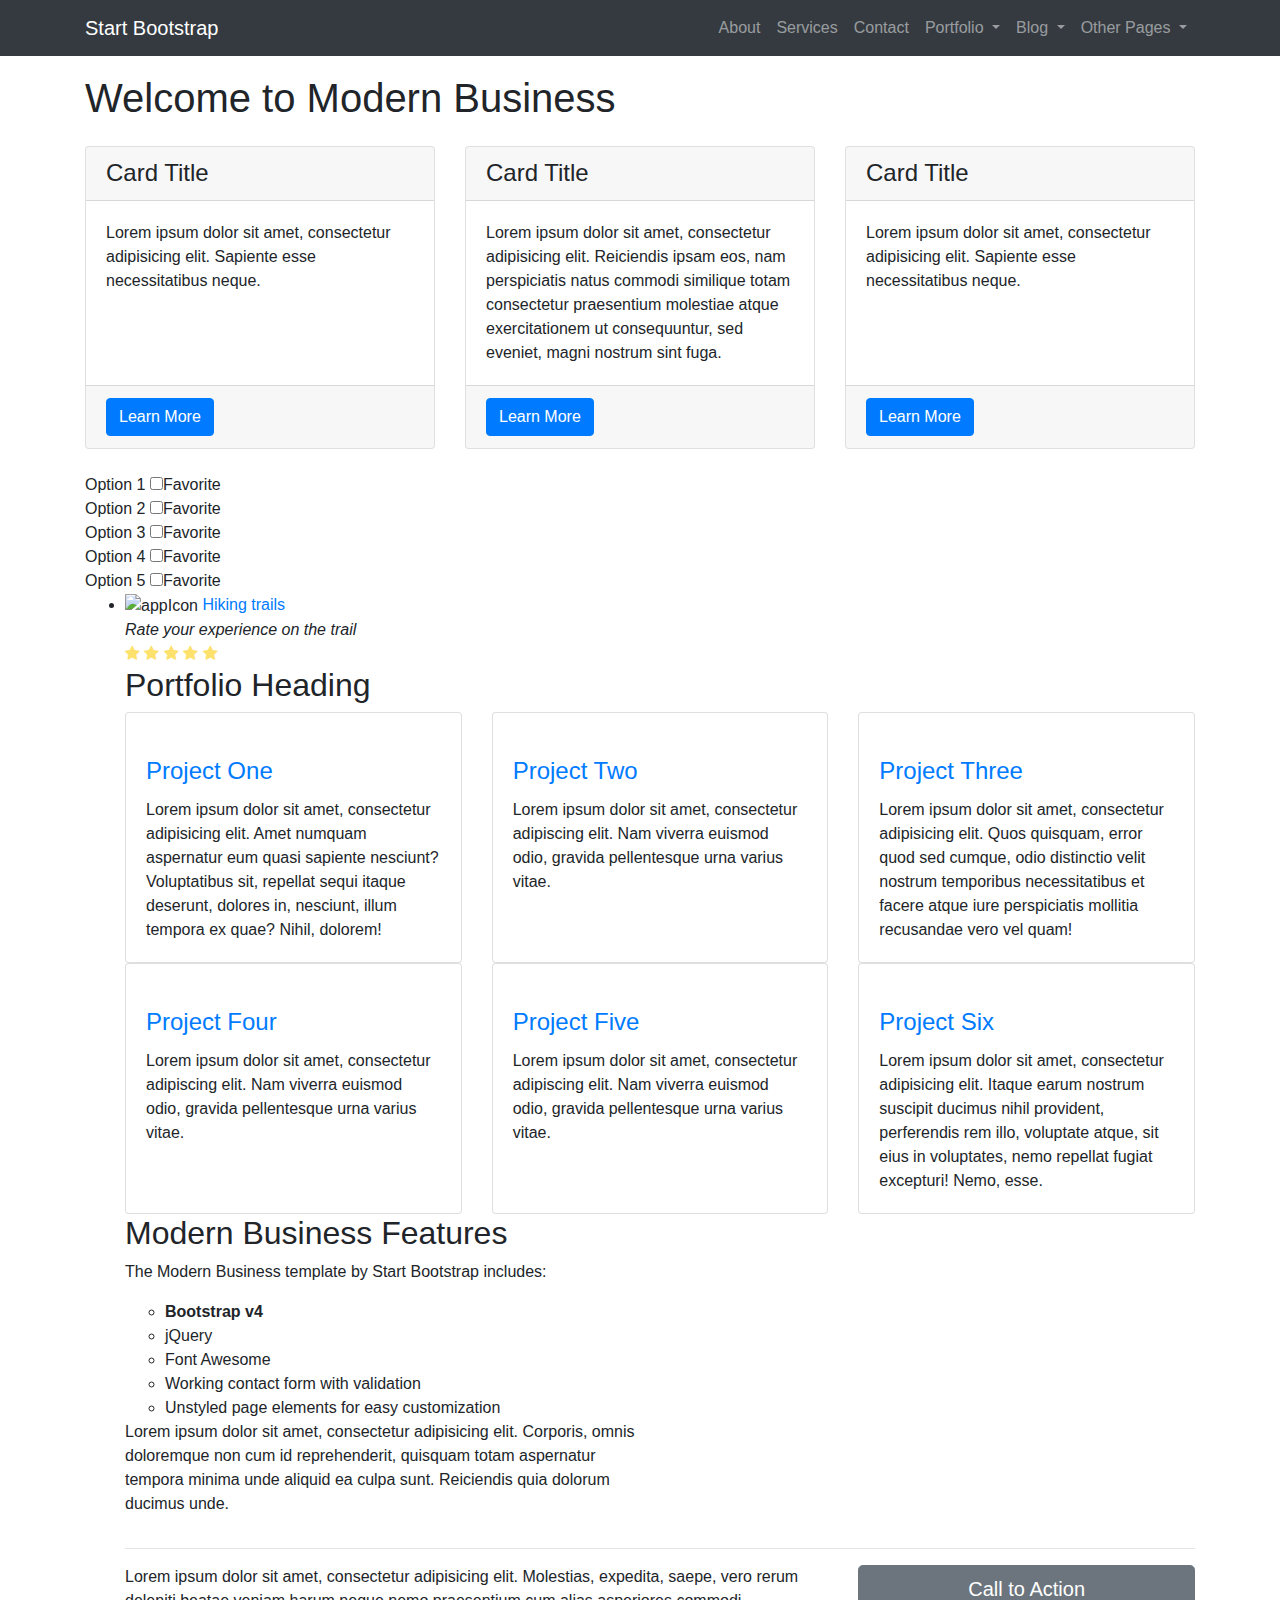
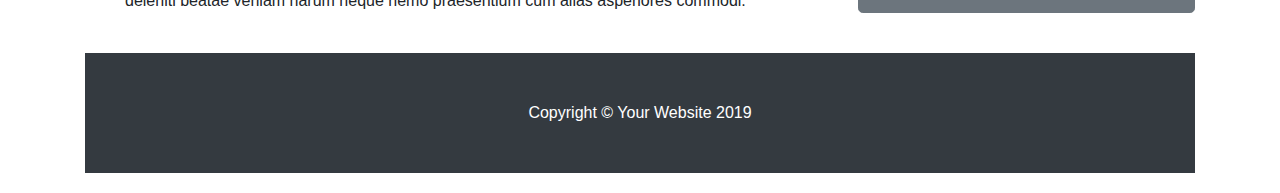
==== commit 5f1bb928: "Merge 2c3b81f39f5d8b400f05803b5bfc5b7c82ce8ac5 into c1b7d12ea31edca9caf5133b35363bbbe96794f2" ====
--- a/index.html
+++ b/index.html
@@ -3,7 +3,7 @@
 <!--[if IE 7]>         <html class="no-js lt-ie9 lt-ie8" lang=""> <![endif]-->
 <!--[if IE 8]>         <html class="no-js lt-ie9" lang=""> <![endif]-->
 <!--[if gt IE 8]><!-->
-<html class="no-js" lang="">
+<html class="no-js" lang="en">
 <!--<![endif]-->
 
 <head>
@@ -14,18 +14,14 @@
   <meta name="viewport" content="width=device-width, initial-scale=1">
   <link rel="apple-touch-icon" href="apple-touch-icon.png">
 
+  <!-- Custom styles for this template -->
+  <link href="css/modern-business.css" rel="stylesheet">
+  <link href="css/style.css" rel="stylesheet">
+  
   <link rel="stylesheet" href="https://stackpath.bootstrapcdn.com/bootstrap/4.3.1/css/bootstrap.min.css"
     integrity="sha384-ggOyR0iXCbMQv3Xipma34MD+dH/1fQ784/j6cY/iJTQUOhcWr7x9JvoRxT2MZw1T" crossorigin="anonymous">
-
-<!-- Global site tag (gtag.js) - Google Analytics -->
-<script async src="https://www.googletagmanager.com/gtag/js?id=UA-173559944-1"></script>
-<script>
-  window.dataLayer = window.dataLayer || [];
-  function gtag(){dataLayer.push(arguments);}
-  gtag('js', new Date());
-
-  gtag('config', 'UA-173559944-1');
-</script>
+<!-- Add icon library-- User Rating -->
+<link rel="stylesheet" href="https://cdnjs.cloudflare.com/ajax/libs/font-awesome/4.7.0/css/font-awesome.min.css">
 
 
   <style>
@@ -35,7 +31,6 @@
     }
   </style>
   <link rel="stylesheet" href="css/main.css">
-
 
 </head>
 
@@ -183,7 +178,33 @@
         </div>
       </div>
       <!-- /.row -->
-  
+
+
+      <!-- Add a favorite button-->
+      <form>   
+        <div id="scrollbox" class="" sytle="display: block">
+            <div id="1">Option 1 <input type='checkbox' class='handleFavorite'>Favorite</div>
+            <div id="2">Option 2 <input type='checkbox' class='handleFavorite'>Favorite</div>
+            <div id="3">Option 3 <input type='checkbox' class='handleFavorite'>Favorite</div>
+            <div id="4">Option 4 <input type='checkbox' class='handleFavorite'>Favorite</div>
+            <div id="5">Option 5 <input type='checkbox' class='handleFavorite'>Favorite</div>
+        </div>  
+      </form>
+
+       <!-- Search user ratings-->
+       <div class="trail-list">
+        <ul>
+                <li>
+                    <img src=""alt="appIcon" height="60" width="60">
+                    <a href="">Hiking trails</a>
+                    <figcaption><i>Rate your experience on the trail</i></figcaption>
+                  <div class="rating">
+                    <span style=" color: #FDE16D;"  class="fa fa-star"></span>
+                    <span style=" color: #FDE16D;" class="fa fa-star "></span>
+                    <span style=" color: #FDE16D;" class="fa fa-star "></span>
+                    <span style=" color: #FDE16D;" class="fa fa-star"></span>
+                    <span style=" color: #FDE16D;" class="fa fa-star"></span>
+                </div>
       <!-- Portfolio Section -->
       <h2>Portfolio Heading</h2>
   
--- a/css/main.css
+++ b/css/main.css
@@ -4,9 +4,22 @@
    Author's custom styles
    ========================================================================== */
 
-#check-in-item {
-   display: none;
-}
+/*user rating*/
+.rating > .fa:hover,
+  .rating > .fa:hover  ~ .fa{
+    text-shadow: 0 0 9px rgba(238, 255, 0, 0.788);
+    color: #FDE16D;
+    content: '\2605'; /* Full star in UTF-8 */
+    position: relative;
+    left: 0;
+    }
+
+    .fa.rated::before{
+        /* the :hover should come first */
+        content: '\2605';
+        color: #FDE16D;
+        font-size: 40px;
+      }
 
 
 
@@ -15,4 +28,3 @@
 
 
 
-
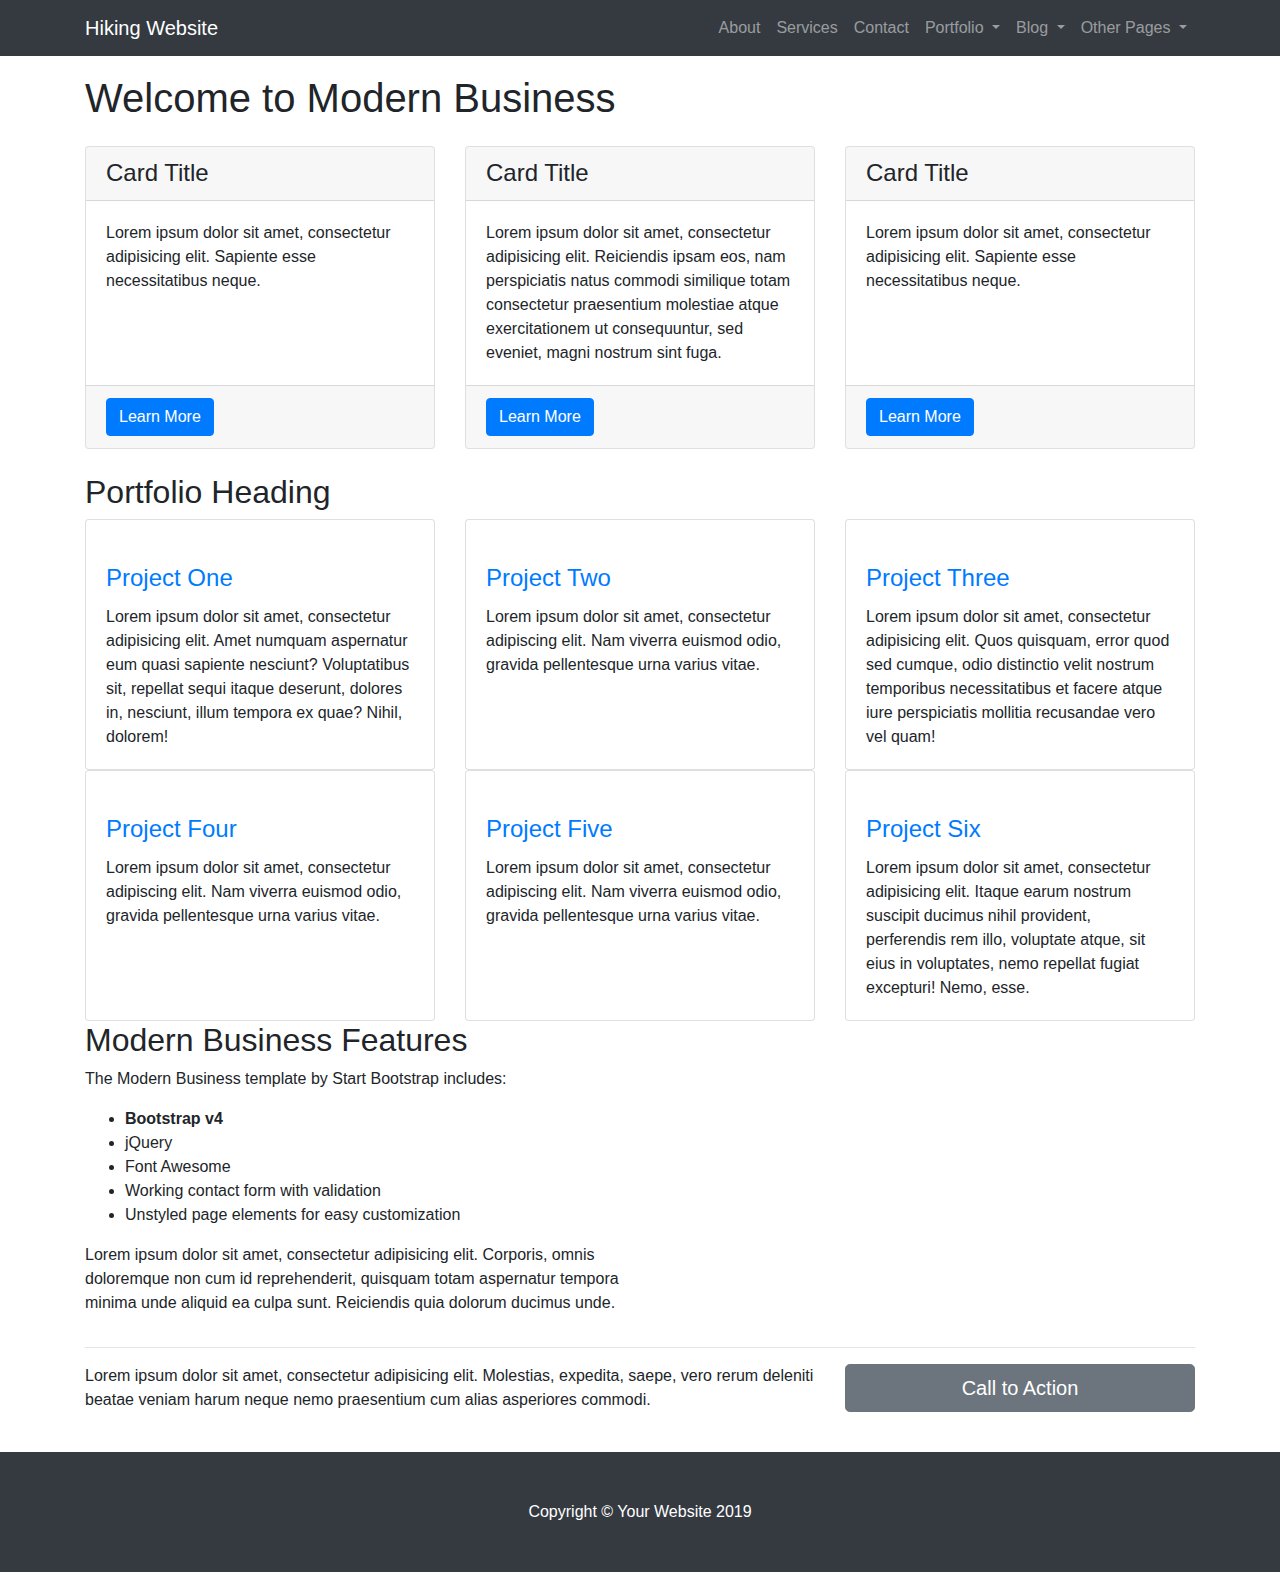
==== commit 648e8a04: "Merge 7c68fbbec8218addde0b7a39900e92247933a203 into c1b7d12ea31edca9caf5133b35363bbbe96794f2" ====
--- a/index.html
+++ b/index.html
@@ -3,7 +3,7 @@
 <!--[if IE 7]>         <html class="no-js lt-ie9 lt-ie8" lang=""> <![endif]-->
 <!--[if IE 8]>         <html class="no-js lt-ie9" lang=""> <![endif]-->
 <!--[if gt IE 8]><!-->
-<html class="no-js" lang="en">
+<html class="no-js" lang="">
 <!--<![endif]-->
 
 <head>
@@ -14,14 +14,9 @@
   <meta name="viewport" content="width=device-width, initial-scale=1">
   <link rel="apple-touch-icon" href="apple-touch-icon.png">
 
-  <!-- Custom styles for this template -->
-  <link href="css/modern-business.css" rel="stylesheet">
-  <link href="css/style.css" rel="stylesheet">
-  
   <link rel="stylesheet" href="https://stackpath.bootstrapcdn.com/bootstrap/4.3.1/css/bootstrap.min.css"
     integrity="sha384-ggOyR0iXCbMQv3Xipma34MD+dH/1fQ784/j6cY/iJTQUOhcWr7x9JvoRxT2MZw1T" crossorigin="anonymous">
-<!-- Add icon library-- User Rating -->
-<link rel="stylesheet" href="https://cdnjs.cloudflare.com/ajax/libs/font-awesome/4.7.0/css/font-awesome.min.css">
+
 
 
   <style>
@@ -41,7 +36,7 @@
     <!-- Navigation -->
     <nav class="navbar fixed-top navbar-expand-lg navbar-dark bg-dark fixed-top">
       <div class="container">
-        <a class="navbar-brand" href="index.html">Start Bootstrap</a>
+        <a class="navbar-brand" href="index.html">Hiking Website</a>
         <button class="navbar-toggler navbar-toggler-right" type="button" data-toggle="collapse" data-target="#navbarResponsive" aria-controls="navbarResponsive" aria-expanded="false" aria-label="Toggle navigation">
           <span class="navbar-toggler-icon"></span>
         </button>
@@ -178,33 +173,7 @@
         </div>
       </div>
       <!-- /.row -->
-
-
-      <!-- Add a favorite button-->
-      <form>   
-        <div id="scrollbox" class="" sytle="display: block">
-            <div id="1">Option 1 <input type='checkbox' class='handleFavorite'>Favorite</div>
-            <div id="2">Option 2 <input type='checkbox' class='handleFavorite'>Favorite</div>
-            <div id="3">Option 3 <input type='checkbox' class='handleFavorite'>Favorite</div>
-            <div id="4">Option 4 <input type='checkbox' class='handleFavorite'>Favorite</div>
-            <div id="5">Option 5 <input type='checkbox' class='handleFavorite'>Favorite</div>
-        </div>  
-      </form>
-
-       <!-- Search user ratings-->
-       <div class="trail-list">
-        <ul>
-                <li>
-                    <img src=""alt="appIcon" height="60" width="60">
-                    <a href="">Hiking trails</a>
-                    <figcaption><i>Rate your experience on the trail</i></figcaption>
-                  <div class="rating">
-                    <span style=" color: #FDE16D;"  class="fa fa-star"></span>
-                    <span style=" color: #FDE16D;" class="fa fa-star "></span>
-                    <span style=" color: #FDE16D;" class="fa fa-star "></span>
-                    <span style=" color: #FDE16D;" class="fa fa-star"></span>
-                    <span style=" color: #FDE16D;" class="fa fa-star"></span>
-                </div>
+  
       <!-- Portfolio Section -->
       <h2>Portfolio Heading</h2>
   
